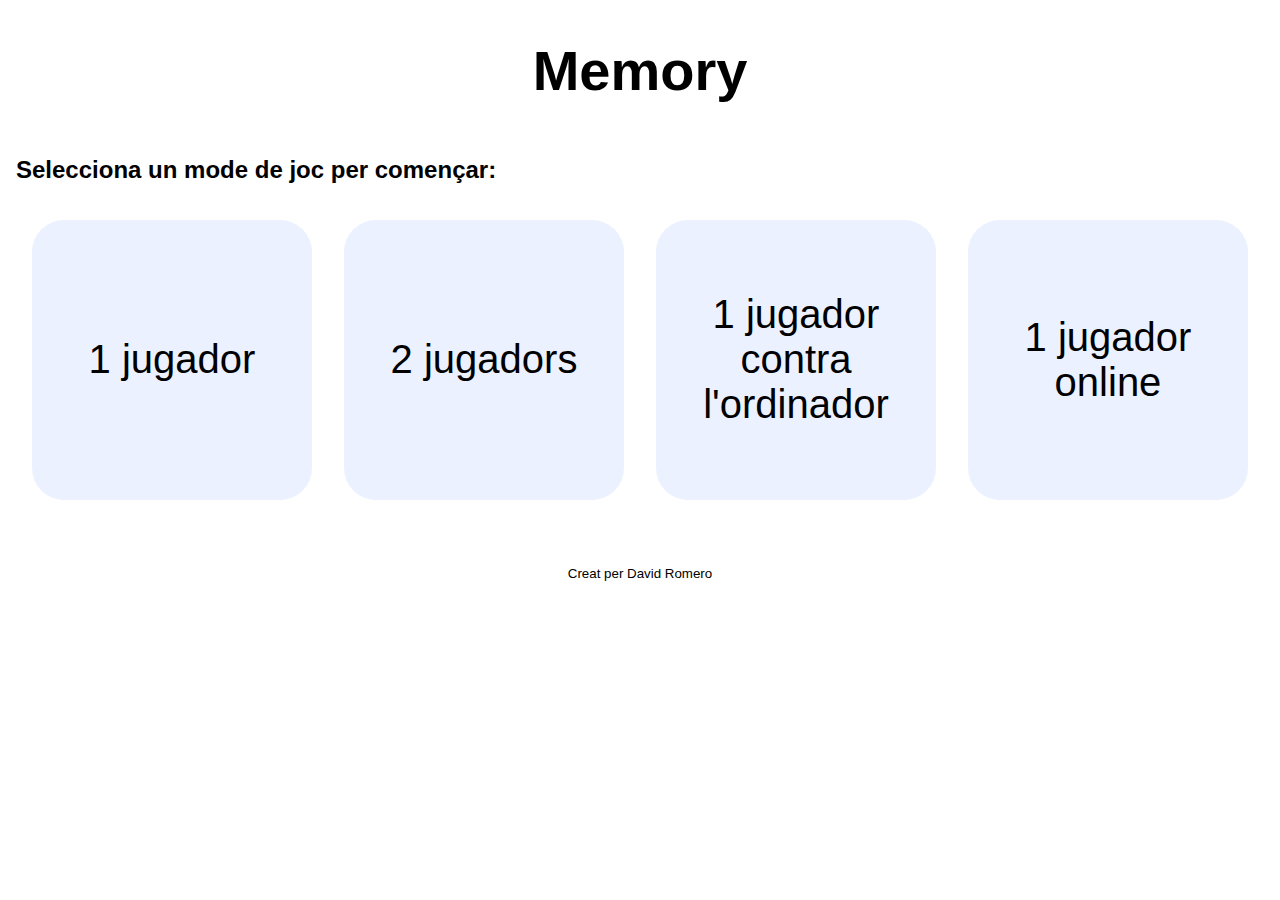
==== index.html @ ec41f1b9 "Create base" ====
<!DOCTYPE html>
<html lang="ca">
<head>
  <meta charset="UTF-8">
  <meta name="viewport" content="width=device-width, initial-scale=1.0">
  <title>Memory</title>

  <link rel="stylesheet" href="assets/css/style.css">
</head>
<body>
  <header>
    <h1>Memory</h1>
  </header>
  <main>
    <h2>Selecciona un mode de joc per començar:</h2>
    <nav>
      <a href="game-1.html">
        1 jugador
      </a>
      <a href="game-2.html">
        2 jugadors
      </a>
      <a href="#">
        1 jugador contra l'ordinador
      </a>
      <a href="#">
        1 jugador online
      </a>
    </nav>
  </main>
  <footer>
    <small>Creat per David Romero</small>
  </footer>
</body>
</html>
---- assets/css/style.css ----
@import url('./root.css');

footer{
  padding: 4rem;
  padding-bottom: 2rem;
  text-align: center;
}

h1{
  font-size: 3.5rem;
}

h2{
  padding: 1rem;
}

header{
  text-align: center;
}

nav{
  display: grid;
  gap: 2rem;
  grid-template-columns: repeat(4, 1fr);
  padding: 0 2rem;
}

nav > a{
  align-items: center;
  aspect-ratio : 1 / 1;
  background-color: var(--secondary);
  border-radius: var(--border-radius);
  color: var(--text);
  display: flex;
  flex-direction: column;
  font-size: 2.5rem;
  justify-content: center;
  padding: 2rem;
  text-align: center;
  text-decoration: none;
  width: calc(100% - 4rem);
}

@media (max-width: 400px) {
  nav{
    grid-template-columns: repeat(2, 1fr);
  }
}
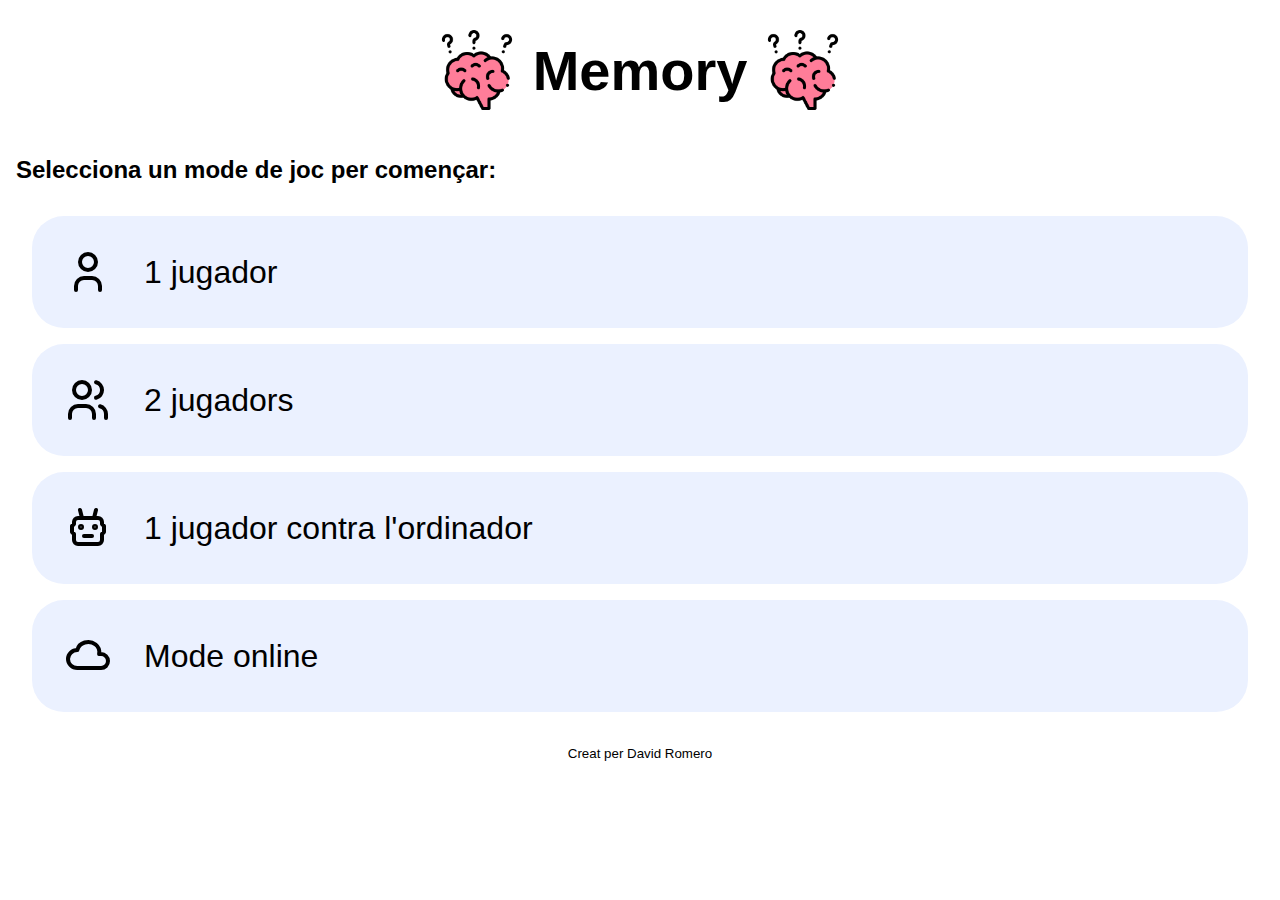
==== commit 5b15e9b7: "Improve main page UI" ====
--- a/index.html
+++ b/index.html
@@ -9,22 +9,29 @@
 </head>
 <body>
   <header>
+    <img src="assets/icons/memory.png" alt="Memory logo">
     <h1>Memory</h1>
+    <img src="assets/icons/memory.png" alt="Memory logo">
   </header>
   <main>
     <h2>Selecciona un mode de joc per començar:</h2>
     <nav>
       <a href="game-1.html">
-        1 jugador
+        <img src="assets/icons/user.svg" alt="User icon">
+        <div>1 jugador</div>
+        
       </a>
       <a href="game-2.html">
-        2 jugadors
+        <img src="assets/icons/users.svg" alt="Users icon">
+        <div>2 jugadors</div>
       </a>
-      <a href="#">
-        1 jugador contra l'ordinador
+      <a href="javascript:alert('Aquest mode encara no està implementat. Disulpeu les molèsties...')">
+        <img src="assets/icons/robot.svg" alt="Robot icon">
+        <div>1 jugador contra l'ordinador</div>
       </a>
-      <a href="#">
-        1 jugador online
+      <a href="javascript:alert('Aquest mode encara no està implementat. Disulpeu les molèsties...')">
+        <img src="assets/icons/cloud.svg" alt="Cloud icon">
+        <div>Mode online</div>
       </a>
     </nav>
   </main>
--- a/assets/css/style.css
+++ b/assets/css/style.css
@@ -1,8 +1,7 @@
 @import url('./root.css');
 
 footer{
-  padding: 4rem;
-  padding-bottom: 2rem;
+  padding: 2rem;
   text-align: center;
 }
 
@@ -11,23 +10,32 @@
 }
 
 h2{
+  margin: 0;
   padding: 1rem;
+  padding-bottom: 2rem;
 }
 
 header{
-  text-align: center;
+  align-items: center;
+  display: flex;
+  gap: 1rem;
+  justify-content: center;
+}
+header > img{
+  height: 5rem;
+  width: 5rem;
 }
 
 nav{
-  display: grid;
-  gap: 2rem;
-  grid-template-columns: repeat(4, 1fr);
+  display: flex;
+  flex-direction: column;
+  gap: 1rem;
   padding: 0 2rem;
 }
 
+/*
 nav > a{
   align-items: center;
-  aspect-ratio : 1 / 1;
   background-color: var(--secondary);
   border-radius: var(--border-radius);
   color: var(--text);
@@ -40,9 +48,35 @@
   text-decoration: none;
   width: calc(100% - 4rem);
 }
+*/
 
-@media (max-width: 400px) {
+nav > a{
+  align-items: center;
+  background-color: var(--secondary);
+  border-radius: var(--border-radius);
+  color: var(--text);
+  display: flex;
+  font-size: 2rem;
+  gap: 2rem;
+  padding: 2rem;
+  text-decoration: none;
+}
+nav > a > img{
+  height: 3rem;
+  width: 3rem;
+}
+
+@media (max-width: 1200px) {
   nav{
     grid-template-columns: repeat(2, 1fr);
   }
 }
+
+@media (max-width: 700px) {
+  nav{
+    grid-template-columns: 1fr;
+  }
+  nav > a {
+    aspect-ratio: auto;
+  }
+}
